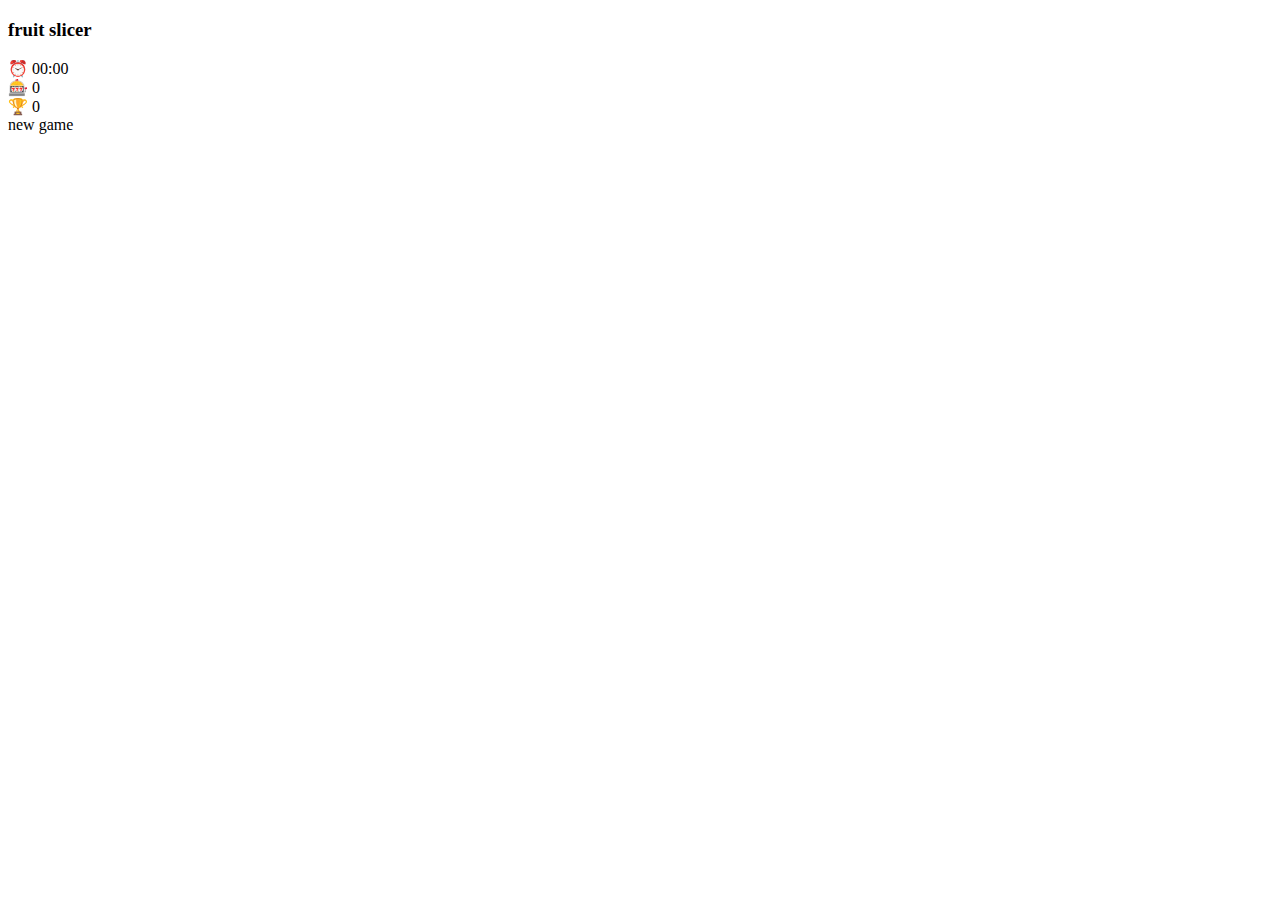
==== fruit_slicer/index.html @ 254d875f "Adding basic HTML structure." ====
<!DOCTYPE html>
<html lang="en">
  <head>
    <meta charset="UTF-8" />
    <meta name="viewport" content="width=device-width, initial-scale=1.0" />
    <title>Fruit Slicer</title>
    <link rel="stylesheet" href="./css/normalize.css" />
    <link rel="stylesheet" href="./css/style.css" />
  </head>
  <body>
    <div class="container">
      <!-- game title -->
      <h3 class="game-title">fruit slicer</h3>
      <div class="game-data">
        <!-- game data item  -->
        <div class="game-data-item">
          &#9200;
          <span id="timer">00:00</span>
        </div>
        <!-- end of game data item -->
        <!-- game data item  -->
        <div class="game-data-item">
          &#127920;
          <span id="score">0</span>
        </div>
        <!-- end of game data item -->
        <!-- game data item  -->
        <div class="game-data-item">
          &#127942;
          <span id="best-score">0</span>
        </div>
        <!-- end of game data item -->
      </div>
      <!-- main game container -->
      <div class="game-container"></div>
      <!-- end of main game container -->

      <!-- game button -->
      <div class="btn game-btn">new game</div>
    </div>
    <!-- javascript -->
    <script type="module" src="./app.js"></script>
  </body>
</html>
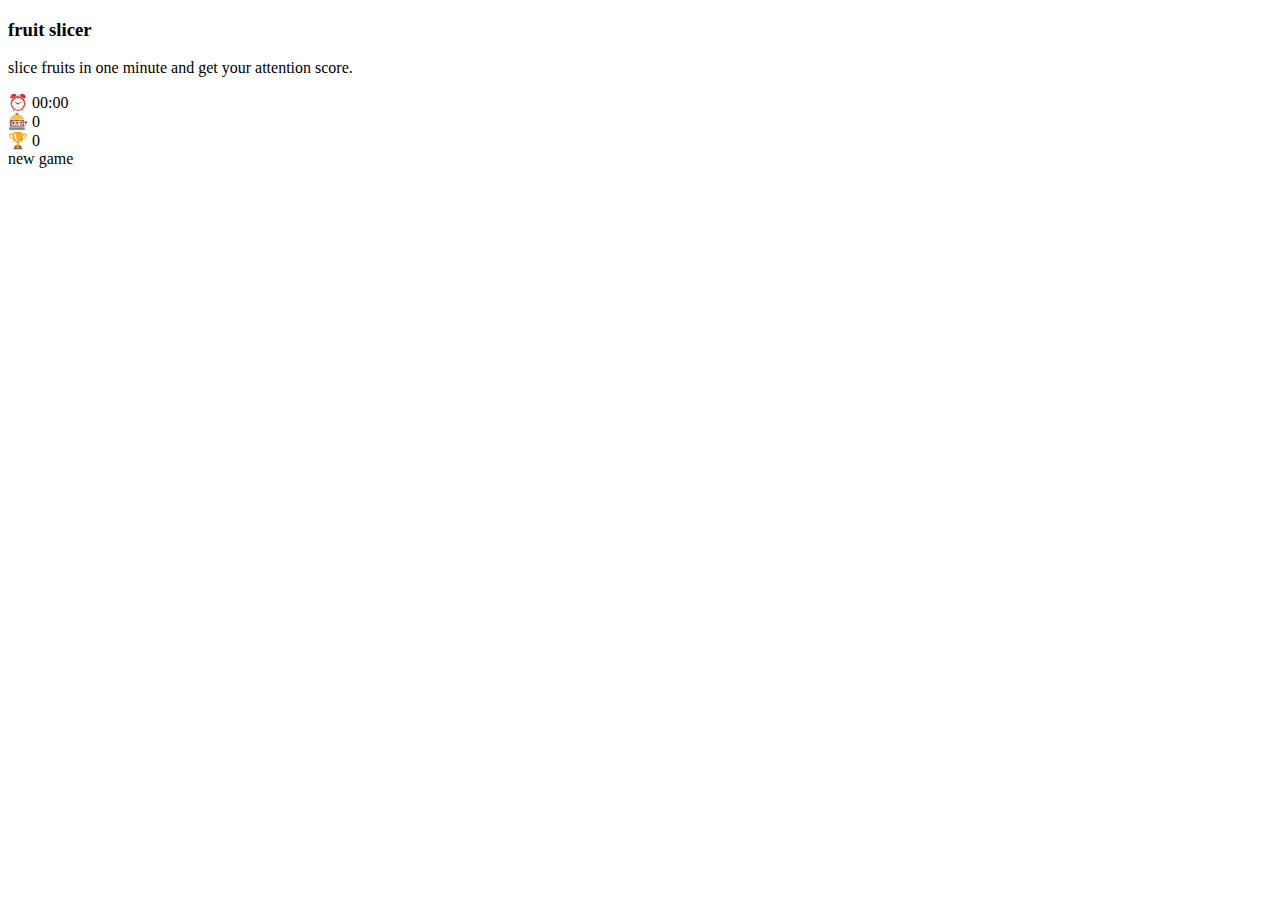
==== commit 584c5eed: "Adding game description." ====
--- a/fruit_slicer/index.html
+++ b/fruit_slicer/index.html
@@ -11,21 +11,26 @@
     <div class="container">
       <!-- game title -->
       <h3 class="game-title">fruit slicer</h3>
+      <!-- game title underline-->
+      <div class="game-title-ul"></div>
+      <p class="game-desc hide">
+        slice fruits in one minute and get your attention score.
+      </p>
       <div class="game-data">
         <!-- game data item  -->
-        <div class="game-data-item">
+        <div class="game-data-item timer-div">
           &#9200;
           <span id="timer">00:00</span>
         </div>
         <!-- end of game data item -->
         <!-- game data item  -->
-        <div class="game-data-item">
+        <div class="game-data-item score-div">
           &#127920;
           <span id="score">0</span>
         </div>
         <!-- end of game data item -->
         <!-- game data item  -->
-        <div class="game-data-item">
+        <div class="game-data-item best-score-div">
           &#127942;
           <span id="best-score">0</span>
         </div>
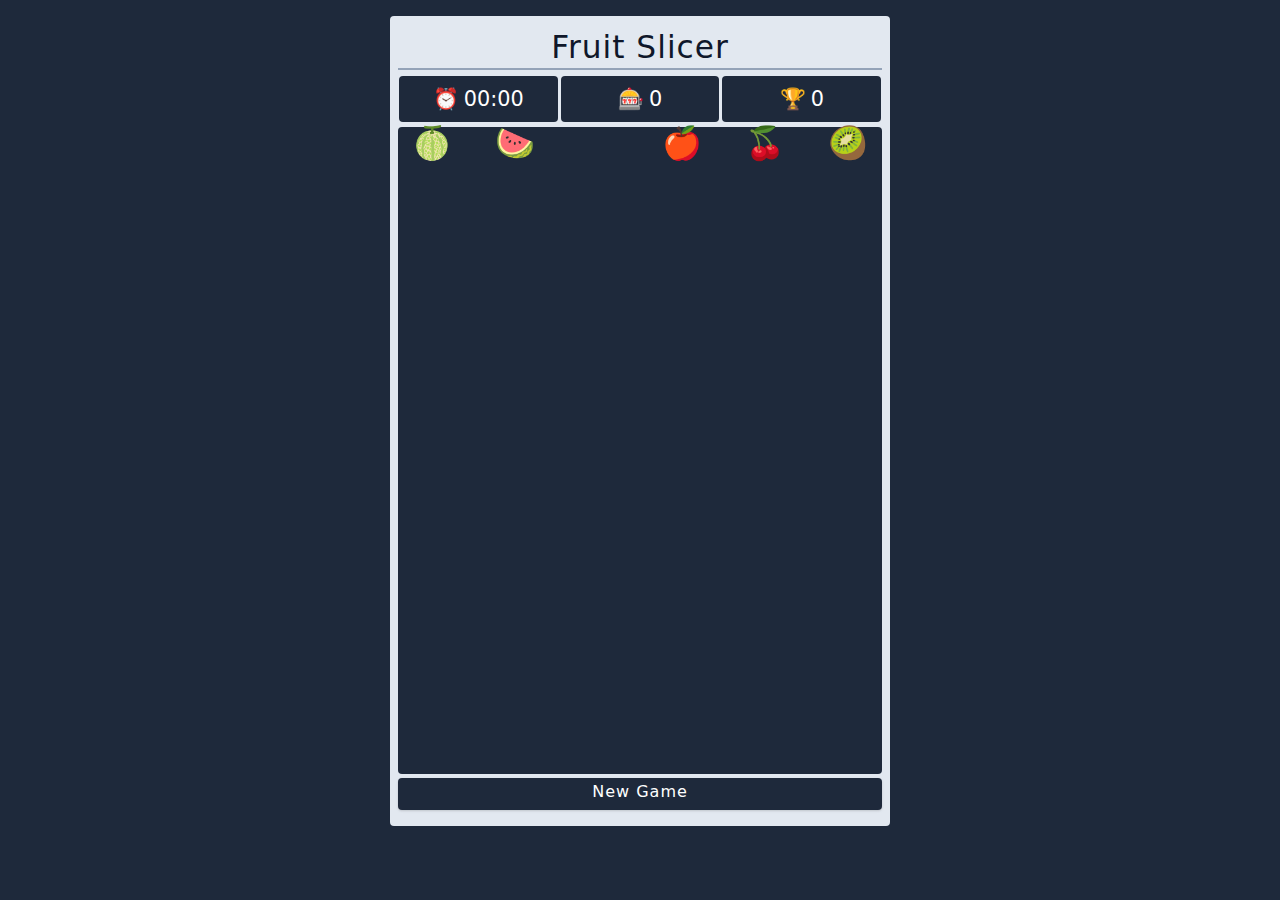
==== commit c3eddfa0: "Adding basic animation." ====
--- a/fruit_slicer/index.html
+++ b/fruit_slicer/index.html
@@ -6,6 +6,7 @@
     <title>Fruit Slicer</title>
     <link rel="stylesheet" href="./css/normalize.css" />
     <link rel="stylesheet" href="./css/style.css" />
+    <link rel="icon" type="image/x-icon" href="./fruit-ninja.svg" />
   </head>
   <body>
     <div class="container">
@@ -37,7 +38,16 @@
         <!-- end of game data item -->
       </div>
       <!-- main game container -->
-      <div class="game-container"></div>
+      <div class="game-container">
+        <div class="fruit-row">
+          <div class="fruit-item fruit drop-fruit">&#127816;</div>
+          <div class="fruit-item fruit">&#127817;</div>
+          <div class="fruit-item"></div>
+          <div class="fruit-item fruit drop-fruit">&#127822;</div>
+          <div class="fruit-item fruit drop-fruit">&#127826;</div>
+          <div class="fruit-item fruit">&#129373;</div>
+        </div>
+      </div>
       <!-- end of main game container -->
 
       <!-- game button -->
--- a/fruit_slicer/css/style.css
+++ b/fruit_slicer/css/style.css
@@ -0,0 +1,385 @@
+/* ============= GLOBAL CSS =============== */
+
+/* fonts */
+@import url("https://fonts.googleapis.com/css2?family=Roboto:wght@400;500;600&family=Montserrat&display=swap");
+
+*,
+::after,
+::before {
+  margin: 0;
+  padding: 0;
+  box-sizing: border-box;
+}
+
+html {
+  font-size: 100%;
+} /*16px*/
+
+:root {
+  /* colors */
+  --primary-100: #e9effb;
+  --primary-200: #becef3;
+  --primary-300: #93aeec;
+  --primary-400: #678ee4;
+  --primary-500: #3c6ddc;
+  --primary-600: #2354c3;
+  --primary-700: #1b4198;
+  --primary-800: #132f6c;
+  --primary-900: #0c1c41;
+
+  /* grey */
+  --grey-50: #f8fafc;
+  --grey-100: #f1f5f9;
+  --grey-200: #e2e8f0;
+  --grey-300: #cbd5e1;
+  --grey-400: #94a3b8;
+  --grey-500: #64748b;
+  --grey-600: #475569;
+  --grey-700: #334155;
+  --grey-800: #1e293b;
+  --grey-900: #0f172a;
+  /* rest of the colors */
+  --black: #222;
+  --white: #fff;
+  --red-light: #f8d7da;
+  --red-dark: #842029;
+  --green-light: #d1e7dd;
+  --green-dark: #0f5132;
+
+  --small-text: 0.875rem;
+  --extra-small-text: 0.7em;
+  /* rest of the vars */
+  --backgroundColor: var(--grey-50);
+  --textColor: var(--grey-900);
+  --borderRadius: 0.25rem;
+  --letterSpacing: 1px;
+  --transition: 0.3s ease-in-out all;
+  --max-width: 1120px;
+  --fixed-width: 600px;
+
+  /* box shadow*/
+  --shadow-1: 0 1px 3px 0 rgba(0, 0, 0, 0.1), 0 1px 2px 0 rgba(0, 0, 0, 0.06);
+  --shadow-2: 0 4px 6px -1px rgba(0, 0, 0, 0.1),
+    0 2px 4px -1px rgba(0, 0, 0, 0.06);
+  --shadow-3: 0 10px 15px -3px rgba(0, 0, 0, 0.1),
+    0 4px 6px -2px rgba(0, 0, 0, 0.05);
+  --shadow-4: 0 20px 25px -5px rgba(0, 0, 0, 0.1),
+    0 10px 10px -5px rgba(0, 0, 0, 0.04);
+}
+
+body {
+  background: var(--backgroundColor);
+  font-family: system-ui, -apple-system, BlinkMacSystemFont, "Segoe UI", Roboto,
+    Oxygen, Ubuntu, Cantarell, "Open Sans", "Helvetica Neue", sans-serif;
+  font-weight: 400;
+  line-height: 1;
+  color: var(--textColor);
+}
+p {
+  margin: 0;
+}
+h1,
+h2,
+h3,
+h4,
+h5 {
+  margin: 0;
+  font-family: var(--headingFont);
+  font-weight: 400;
+  line-height: 1;
+  text-transform: capitalize;
+  letter-spacing: var(--letterSpacing);
+}
+
+h1 {
+  font-size: 3.052rem;
+}
+
+h2 {
+  font-size: 2.441rem;
+}
+
+h3 {
+  font-size: 1.953rem;
+}
+
+h4 {
+  font-size: 1.563rem;
+}
+
+h5 {
+  font-size: 1.25rem;
+}
+
+.text {
+  margin-bottom: 1.5rem;
+  max-width: 40em;
+}
+
+small,
+.text-small {
+  font-size: var(--small-text);
+}
+
+a {
+  text-decoration: none;
+}
+ul {
+  list-style-type: none;
+  padding: 0;
+}
+
+.img {
+  width: 100%;
+  display: block;
+  object-fit: cover;
+}
+/* buttons */
+
+.btn {
+  cursor: pointer;
+  color: var(--white);
+  background: var(--primary-500);
+  border: transparent;
+  border-radius: var(--borderRadius);
+  letter-spacing: var(--letterSpacing);
+  padding: 0.375rem 0.75rem;
+  box-shadow: var(--shadow-1);
+  transition: var(--transition);
+  text-transform: capitalize;
+  display: inline-block;
+}
+.btn:hover {
+  background: var(--primary-700);
+  box-shadow: var(--shadow-3);
+}
+.btn-hipster {
+  color: var(--primary-500);
+  background: var(--primary-200);
+}
+.btn-hipster:hover {
+  color: var(--primary-200);
+  background: var(--primary-700);
+}
+.btn-block {
+  width: 100%;
+}
+
+/* alerts */
+.alert {
+  padding: 0.375rem 0.75rem;
+  margin-bottom: 1rem;
+  border-color: transparent;
+  border-radius: var(--borderRadius);
+}
+
+.alert-danger {
+  color: var(--red-dark);
+  background: var(--red-light);
+}
+.alert-success {
+  color: var(--green-dark);
+  background: var(--green-light);
+}
+/* form */
+
+.form {
+  width: 90vw;
+  max-width: var(--fixed-width);
+  background: var(--white);
+  border-radius: var(--borderRadius);
+  box-shadow: var(--shadow-2);
+  padding: 2rem 2.5rem;
+  margin: 3rem auto;
+}
+.form-label {
+  display: block;
+  font-size: var(--small-text);
+  margin-bottom: 0.5rem;
+  text-transform: capitalize;
+  letter-spacing: var(--letterSpacing);
+}
+.form-input,
+.form-textarea {
+  width: 100%;
+  padding: 0.375rem 0.75rem;
+  border-radius: var(--borderRadius);
+  background: var(--backgroundColor);
+  border: 1px solid var(--grey-200);
+}
+
+.form-row {
+  margin-bottom: 1rem;
+}
+
+.form-textarea {
+  height: 7rem;
+}
+::placeholder {
+  font-family: inherit;
+  color: var(--grey-400);
+}
+.form-alert {
+  color: var(--red-dark);
+  letter-spacing: var(--letterSpacing);
+  text-transform: capitalize;
+}
+/* alert */
+
+@keyframes spinner {
+  to {
+    transform: rotate(360deg);
+  }
+}
+
+.loading {
+  width: 6rem;
+  height: 6rem;
+  border: 5px solid var(--grey-400);
+  border-radius: 50%;
+  border-top-color: var(--primary-500);
+  animation: spinner 0.6s linear infinite;
+  margin: 0 auto;
+}
+
+/* title */
+
+.title {
+  text-align: center;
+}
+
+.title-underline {
+  background: var(--primary-500);
+  width: 7rem;
+  height: 0.25rem;
+  margin: 0 auto;
+  margin-top: 1rem;
+}
+
+/* 
+===============================>
+** Fruit Slicer **
+===============================>
+*/
+
+/* body */
+body {
+  background: var(--grey-800);
+}
+
+.container {
+  width: 90vw;
+  max-width: 500px;
+  height: 90vh;
+  padding: 1rem 0.5rem;
+  margin: 0 auto;
+  margin-top: 1rem;
+  background: var(--grey-200);
+  border-radius: var(--borderRadius);
+  text-align: center;
+  display: grid;
+  grid-template-rows: 2rem 3px 3rem 1fr 2rem;
+  row-gap: 4px;
+  /* for initial view */
+  /* grid-template-rows: 2rem 3px 4rem 2rem; */
+}
+
+.game-title {
+  font-weight: 500;
+}
+
+.game-title-ul {
+  height: 0.15rem;
+  background: var(--grey-400);
+}
+
+.game-desc {
+  font-size: 1.3rem;
+  letter-spacing: var(--letterSpacing);
+  text-transform: capitalize;
+  color: var(--grey-500);
+}
+
+.game-data {
+  padding: 0.8px;
+  display: grid;
+  grid-template-columns: 100px 1fr 1fr;
+  place-items: center;
+  justify-content: space-between;
+  column-gap: 3px;
+}
+
+.game-data-item {
+  background: var(--grey-800);
+  color: var(--white);
+  border-radius: var(--borderRadius);
+  height: 100%;
+  width: 100%;
+  font-size: 1.3rem;
+  display: flex;
+  justify-content: center;
+  align-items: center;
+}
+
+.game-data-item span {
+  margin-left: 5px;
+}
+
+.game-btn {
+  background: var(--grey-800);
+  color: var(--white);
+}
+
+.game-btn:hover {
+  background: var(--primary-100);
+  color: var(--black);
+}
+
+.game-container {
+  border-radius: var(--borderRadius);
+  background: var(--grey-800);
+}
+
+.hide {
+  display: none;
+}
+
+/* fruits */
+.fruit-row {
+  width: 100%;
+  height: 100%;
+  display: grid;
+  grid-template-columns: repeat(6, 1fr);
+  column-gap: 1rem;
+  justify-content: space-between;
+}
+
+.fruit {
+  font-size: 1rem;
+  z-index: 3;
+}
+
+.drop-fruit {
+  animation-name: drop-fruit;
+  animation-duration: 2s;
+  animation-iteration-count: infinite;
+  animation-timing-function: linear;
+}
+
+@keyframes drop-fruit {
+  from {
+    transform: translateY(0%);
+  }
+  to {
+    transform: translateY(90%);
+  }
+}
+
+@media screen and (min-width: 350px) {
+  .game-data {
+    grid-template-columns: repeat(3, 1fr);
+  }
+  .fruit {
+    font-size: 2rem;
+  }
+}
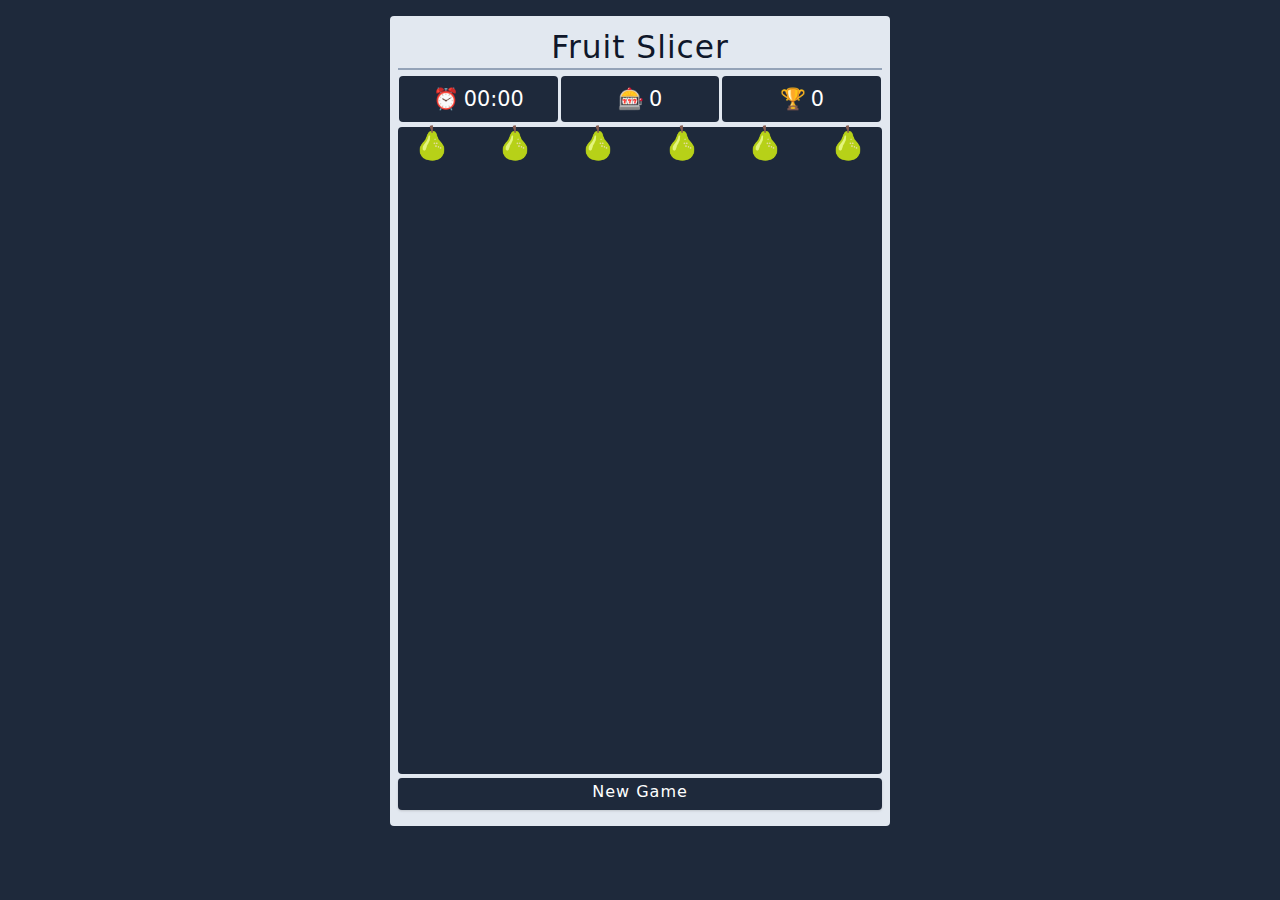
==== commit bae99230: "Changing fruit row internal structure." ====
--- a/fruit_slicer/index.html
+++ b/fruit_slicer/index.html
@@ -40,12 +40,36 @@
       <!-- main game container -->
       <div class="game-container">
         <div class="fruit-row">
-          <div class="fruit-item fruit drop-fruit">&#127816;</div>
-          <div class="fruit-item fruit">&#127817;</div>
-          <div class="fruit-item"></div>
-          <div class="fruit-item fruit drop-fruit">&#127822;</div>
-          <div class="fruit-item fruit drop-fruit">&#127826;</div>
-          <div class="fruit-item fruit">&#129373;</div>
+          <div class="fruit-item">
+            <div class="fruit drop-fruit">
+              <span id="fruit-emoji">&#127824;</span>
+            </div>
+          </div>
+          <div class="fruit-item">
+            <div class="fruit drop-fruit">
+              <span id="fruit-emoji">&#127824;</span>
+            </div>
+          </div>
+          <div class="fruit-item">
+            <div class="fruit drop-fruit">
+              <span id="fruit-emoji">&#127824;</span>
+            </div>
+          </div>
+          <div class="fruit-item">
+            <div class="fruit drop-fruit">
+              <span id="fruit-emoji">&#127824;</span>
+            </div>
+          </div>
+          <div class="fruit-item">
+            <div class="fruit drop-fruit">
+              <span id="fruit-emoji">&#127824;</span>
+            </div>
+          </div>
+          <div class="fruit-item">
+            <div class="fruit drop-fruit">
+              <span id="fruit-emoji">&#127824;</span>
+            </div>
+          </div>
         </div>
       </div>
       <!-- end of main game container -->
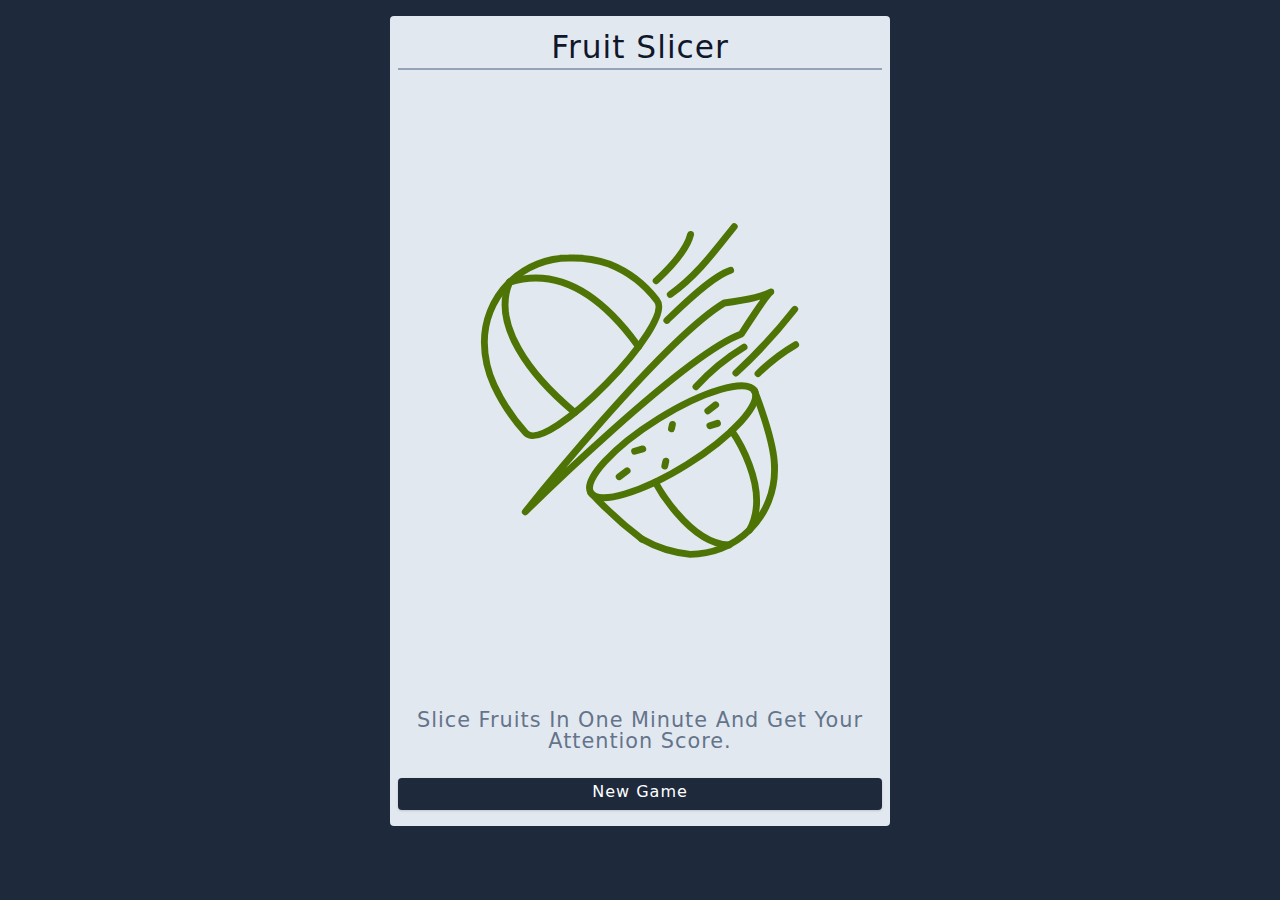
==== commit c35ac024: "Setting initial view of screen." ====
--- a/fruit_slicer/index.html
+++ b/fruit_slicer/index.html
@@ -14,10 +14,13 @@
       <h3 class="game-title">fruit slicer</h3>
       <!-- game title underline-->
       <div class="game-title-ul"></div>
-      <p class="game-desc hide">
+      <div class="img-container">
+        <img src="./fruit-ninja.svg" alt="" class="main-img" />
+      </div>
+      <p class="game-desc">
         slice fruits in one minute and get your attention score.
       </p>
-      <div class="game-data">
+      <div class="game-data hide">
         <!-- game data item  -->
         <div class="game-data-item timer-div">
           &#9200;
@@ -38,7 +41,7 @@
         <!-- end of game data item -->
       </div>
       <!-- main game container -->
-      <div class="game-container">
+      <div class="game-container hide">
         <div class="fruit-row">
           <div class="fruit-item">
             <div class="fruit drop-fruit">
--- a/fruit_slicer/css/style.css
+++ b/fruit_slicer/css/style.css
@@ -278,10 +278,10 @@
   border-radius: var(--borderRadius);
   text-align: center;
   display: grid;
-  grid-template-rows: 2rem 3px 3rem 1fr 2rem;
+  /* grid-template-rows: 2rem 3px 3rem 1fr 2rem; */
   row-gap: 4px;
   /* for initial view */
-  /* grid-template-rows: 2rem 3px 4rem 2rem; */
+  grid-template-rows: 2rem 3px 1fr 4rem 2rem;
 }
 
 .game-title {
@@ -291,6 +291,11 @@
 .game-title-ul {
   height: 0.15rem;
   background: var(--grey-400);
+}
+
+.main-img {
+  height: 100%;
+  width: 100%;
 }
 
 .game-desc {
@@ -354,16 +359,26 @@
   justify-content: space-between;
 }
 
+.fruit-item {
+  display: flex;
+  justify-content: center;
+}
+
 .fruit {
   font-size: 1rem;
+  width: 1rem;
   z-index: 3;
 }
 
 .drop-fruit {
   animation-name: drop-fruit;
-  animation-duration: 2s;
+  animation-duration: 4s;
   animation-iteration-count: infinite;
   animation-timing-function: linear;
+}
+
+#fruit-emoji:hover {
+  cursor: pointer;
 }
 
 @keyframes drop-fruit {
@@ -381,5 +396,6 @@
   }
   .fruit {
     font-size: 2rem;
+    width: 2rem;
   }
 }
